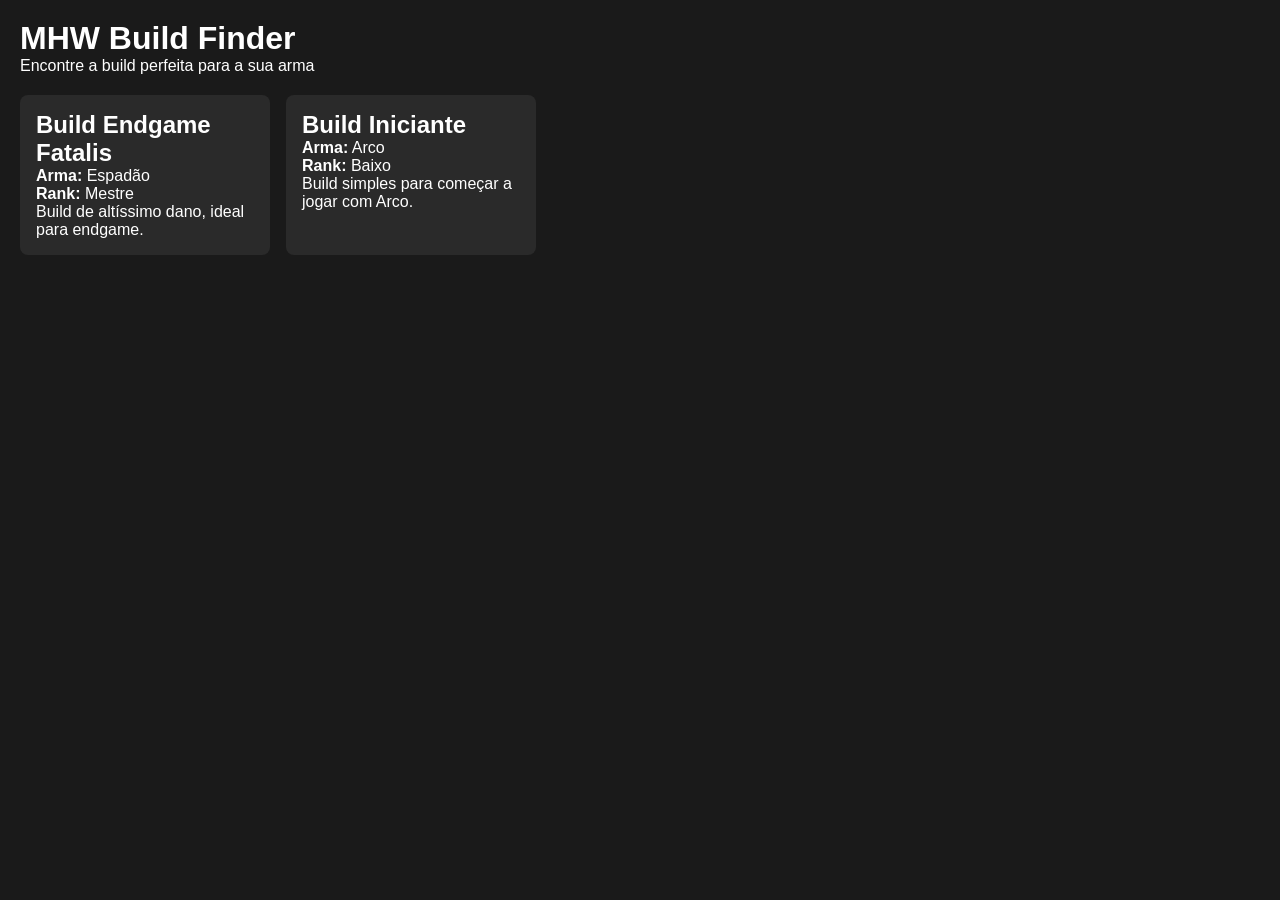
==== index.html @ 39ed9948 "Primeiro commit: estrutura inicial com cards de build" ====
<!DOCTYPE html>
<html lang="pt-br">
<head>
    <meta charset="UTF-8">
    <meta name="viewport" content="width=device-width, initial-scale=1.0">
    <title>MHW Build FInder</title>
    <link rel="stylesheet" href="css/style.css">
</head>
<body>
    <h1>MHW Build Finder</h1>
    <p>Encontre a build perfeita para a sua arma</p>

    <div id="lista-builds">

    </div>
    <script src="js/script.js"></script>
</body>
</html>
---- css/style.css ----
* {
    margin: 0;
    padding: 0;
    box-sizing: border-box;
    font-family: Arial, sans-serif;
}

body {
    background-color: #1a1a1a;
    color: #fff;
    padding: 20px;
}

#lista-builds {
    display: flex;
    flex-wrap: wrap;
    gap: 16px;
    margin-top: 20px;
}

.card {
    background-color: #2a2a2a;
    border-radius: 8px;
    padding: 16px;
    width: 250px;
}
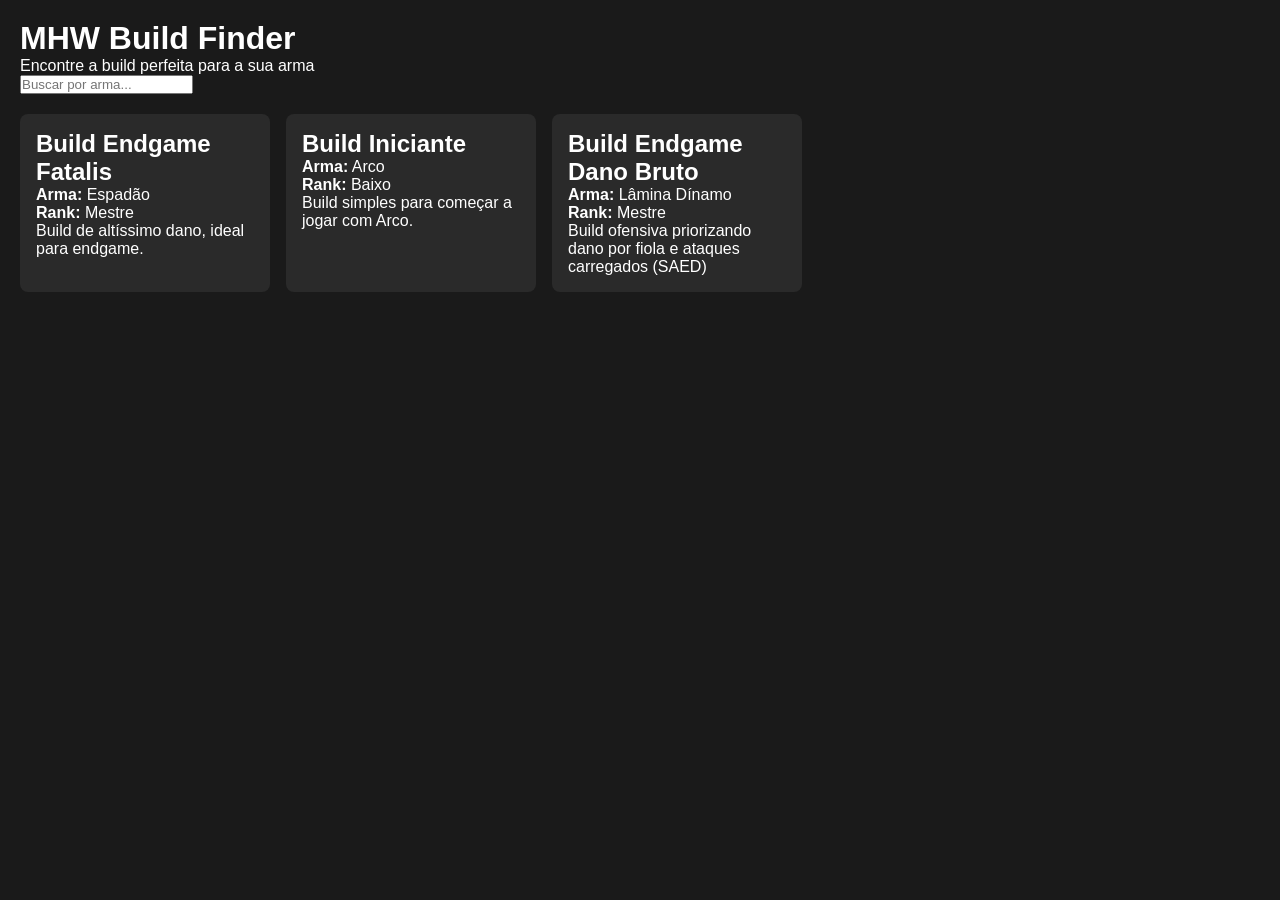
==== commit a28e71be: "Adiciona filtro de busca de arma" ====
--- a/index.html
+++ b/index.html
@@ -10,6 +10,8 @@
     <h1>MHW Build Finder</h1>
     <p>Encontre a build perfeita para a sua arma</p>
 
+    <input type="text" id="busca" placeholder="Buscar por arma...">
+
     <div id="lista-builds">
 
     </div>
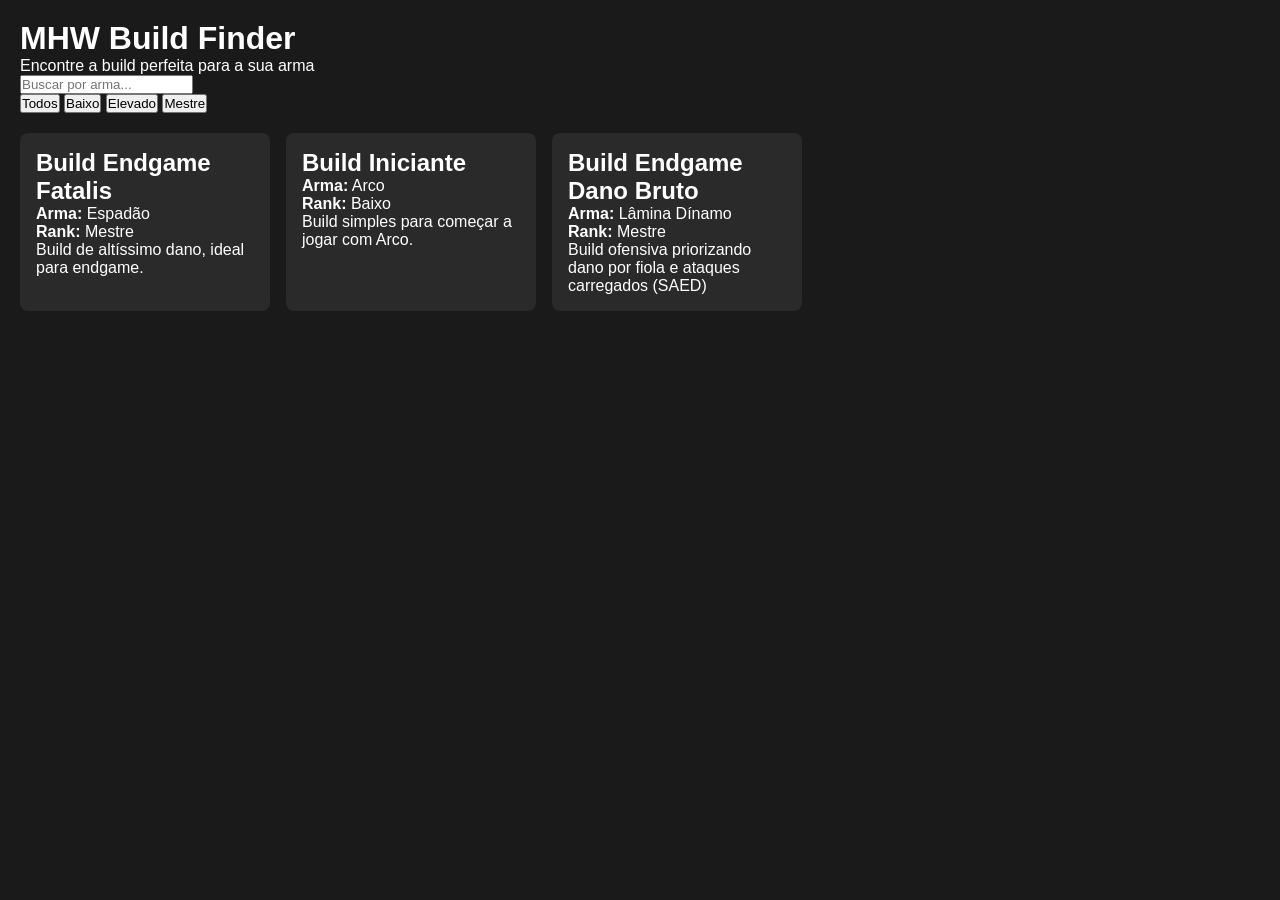
==== commit ffa0ed5d: "Adiciona filtro por rank (Baixo, Elevado, Mestre)" ====
--- a/index.html
+++ b/index.html
@@ -12,6 +12,13 @@
 
     <input type="text" id="busca" placeholder="Buscar por arma...">
 
+    <div id="filtros-rank">
+        <button class="btn-rank" data-rank="todos">Todos</button>
+        <button class="btn-rank" data-rank="Baixo">Baixo</button>
+        <button class="btn-rank" data-rank="Elevado">Elevado</button>
+        <button class="btn-rank" data-rank="Mestre">Mestre</button>
+    </div>
+
     <div id="lista-builds">
 
     </div>
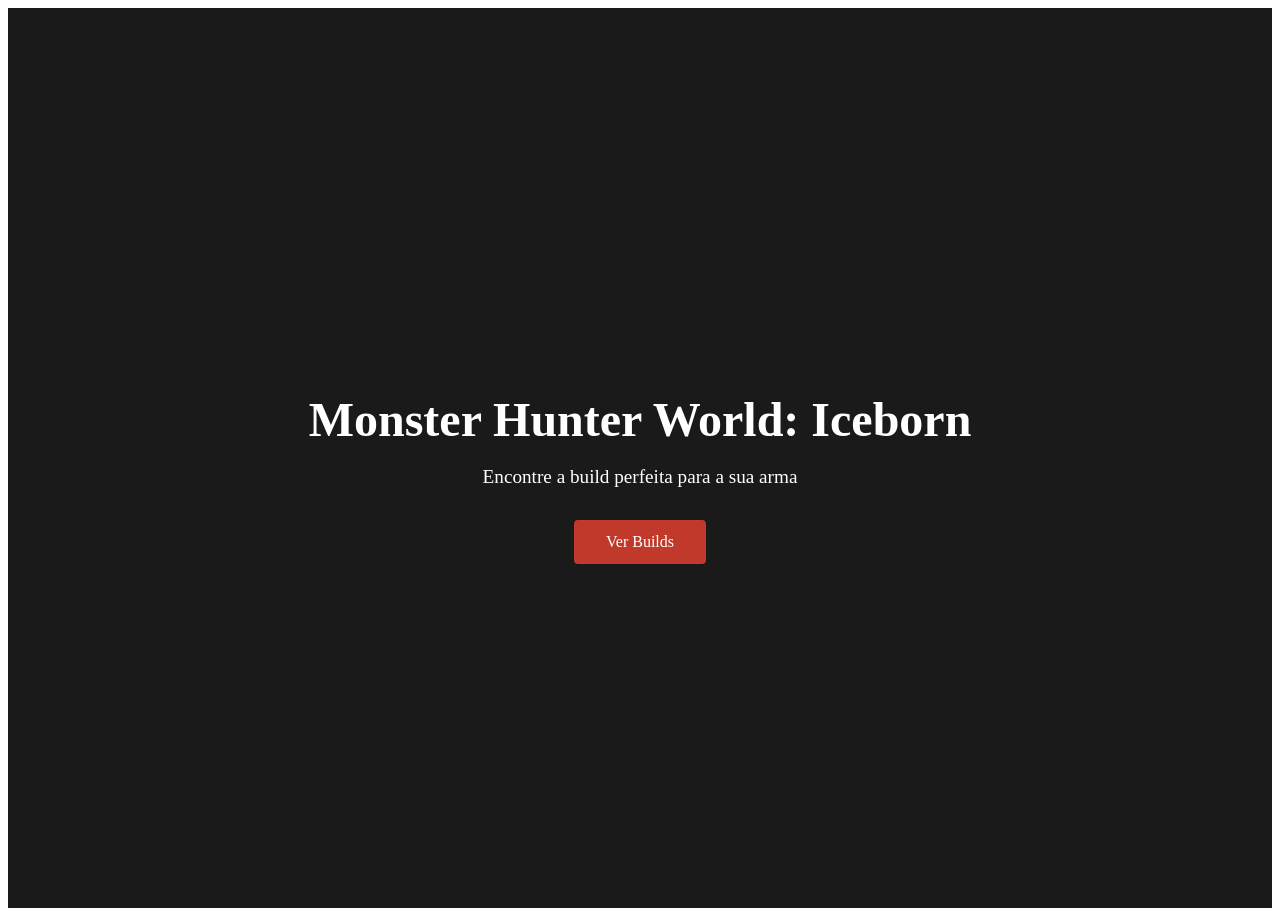
==== commit b775e053: "feat: cria landing page com parallax" ====
--- a/index.html
+++ b/index.html
@@ -3,25 +3,16 @@
 <head>
     <meta charset="UTF-8">
     <meta name="viewport" content="width=device-width, initial-scale=1.0">
-    <title>MHW Build FInder</title>
-    <link rel="stylesheet" href="css/style.css">
+    <title>MHW Build Finder</title>
+    <link rel="stylesheet" href="css/landing.css">
 </head>
 <body>
-    <h1>MHW Build Finder</h1>
-    <p>Encontre a build perfeita para a sua arma</p>
-
-    <input type="text" id="busca" placeholder="Buscar por arma...">
-
-    <div id="filtros-rank">
-        <button class="btn-rank" data-rank="todos">Todos</button>
-        <button class="btn-rank" data-rank="Baixo">Baixo</button>
-        <button class="btn-rank" data-rank="Elevado">Elevado</button>
-        <button class="btn-rank" data-rank="Mestre">Mestre</button>
-    </div>
-
-    <div id="lista-builds">
-
-    </div>
-    <script src="js/script.js"></script>
+    <section class="hero-parallax">
+        <div class="hero-conteudo">
+            <h1>Monster Hunter World: Iceborn</h1>
+            <p>Encontre a build perfeita para a sua arma</p>
+            <a href="builds.html" class="botao-cta">Ver Builds</a>
+        </div>
+    </section>
 </body>
 </html>
--- a/css/landing.css
+++ b/css/landing.css
@@ -0,0 +1,42 @@
+.hero-parallax {
+    /* Uma cor sólida no lugar da imagem para teste */
+    background-color: #1a1a1a;
+    background-image: url('../images/landing-bg.jpg');
+    background-size:cover;
+    background-position: center;
+
+    /* Essa é o codigo que eu crio o parallax*/
+    background-attachment: fixed;
+
+    height: 100vh;
+    display: flex;
+    align-items: center;
+    justify-content: center;
+    text-align: center;
+    color: white;
+}
+
+.hero-conteudo h1 {
+    font-size: 3rem;
+    margin-bottom: 1rem;
+}
+
+.hero-conteudo p {
+    font-size: 1.2rem;
+    margin-bottom: 2rem;
+}
+
+.botao-cta {
+    display: inline-block;
+    padding: 0.8rem 2rem;
+    background-color: #c0392b;
+    color: white;
+    text-decoration: none;
+    border-radius: 4px;
+    transition: background-color 0.2s ease;
+}
+
+.botao-cta:hover {
+    background-color: #e74c3c;
+}
+
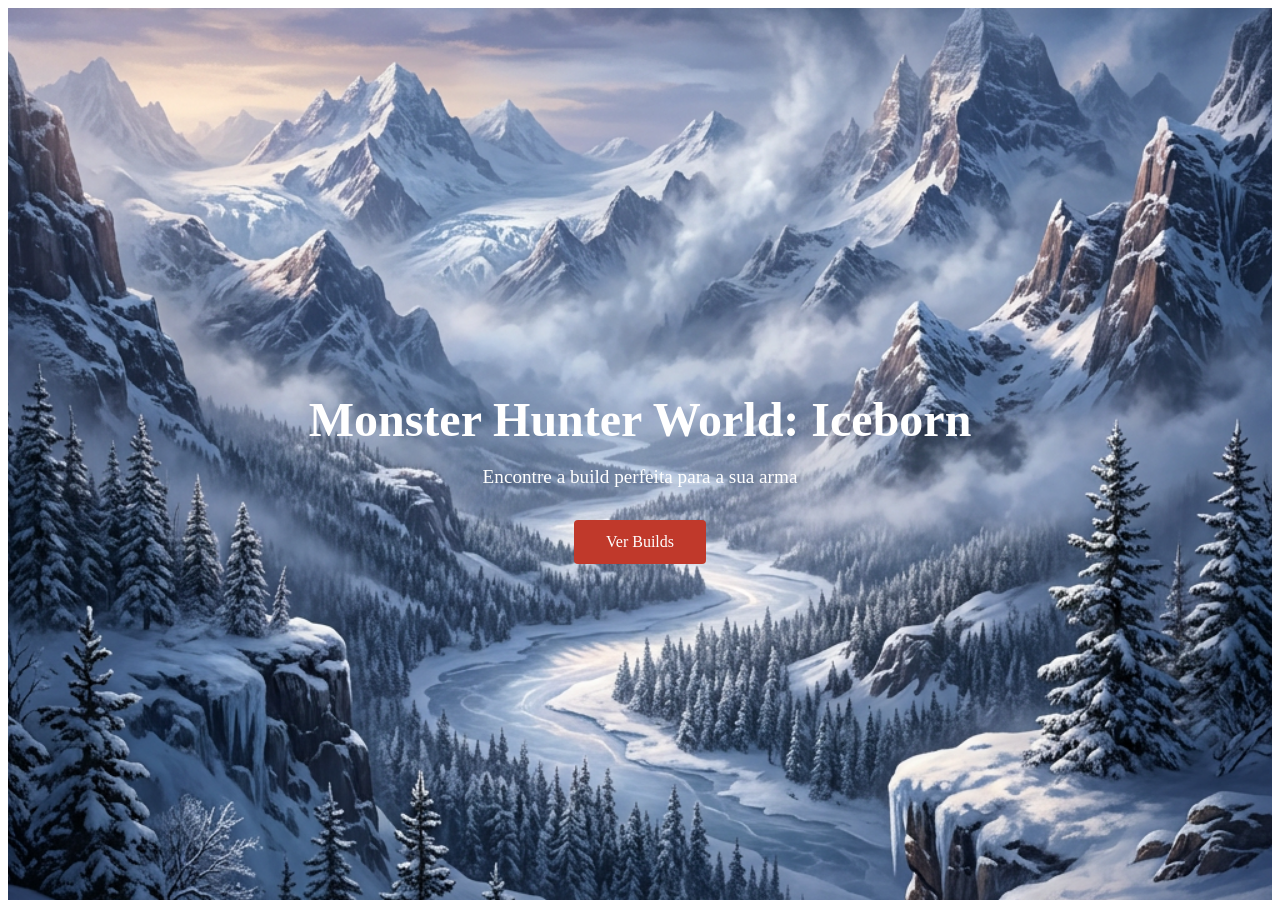
==== commit 65f5b669: "feat: cria hall de armas com navegacao dinamica via URLSearchParams" ====
--- a/index.html
+++ b/index.html
@@ -11,7 +11,7 @@
         <div class="hero-conteudo">
             <h1>Monster Hunter World: Iceborn</h1>
             <p>Encontre a build perfeita para a sua arma</p>
-            <a href="builds.html" class="botao-cta">Ver Builds</a>
+            <a href="armas.html" class="botao-cta">Ver Builds</a>
         </div>
     </section>
 </body>
--- a/css/landing.css
+++ b/css/landing.css
@@ -1,7 +1,7 @@
 .hero-parallax {
     /* Uma cor sólida no lugar da imagem para teste */
     background-color: #1a1a1a;
-    background-image: url('../images/landing-bg.jpg');
+    background-image: url('../images/landing-bg.png');
     background-size:cover;
     background-position: center;
 
